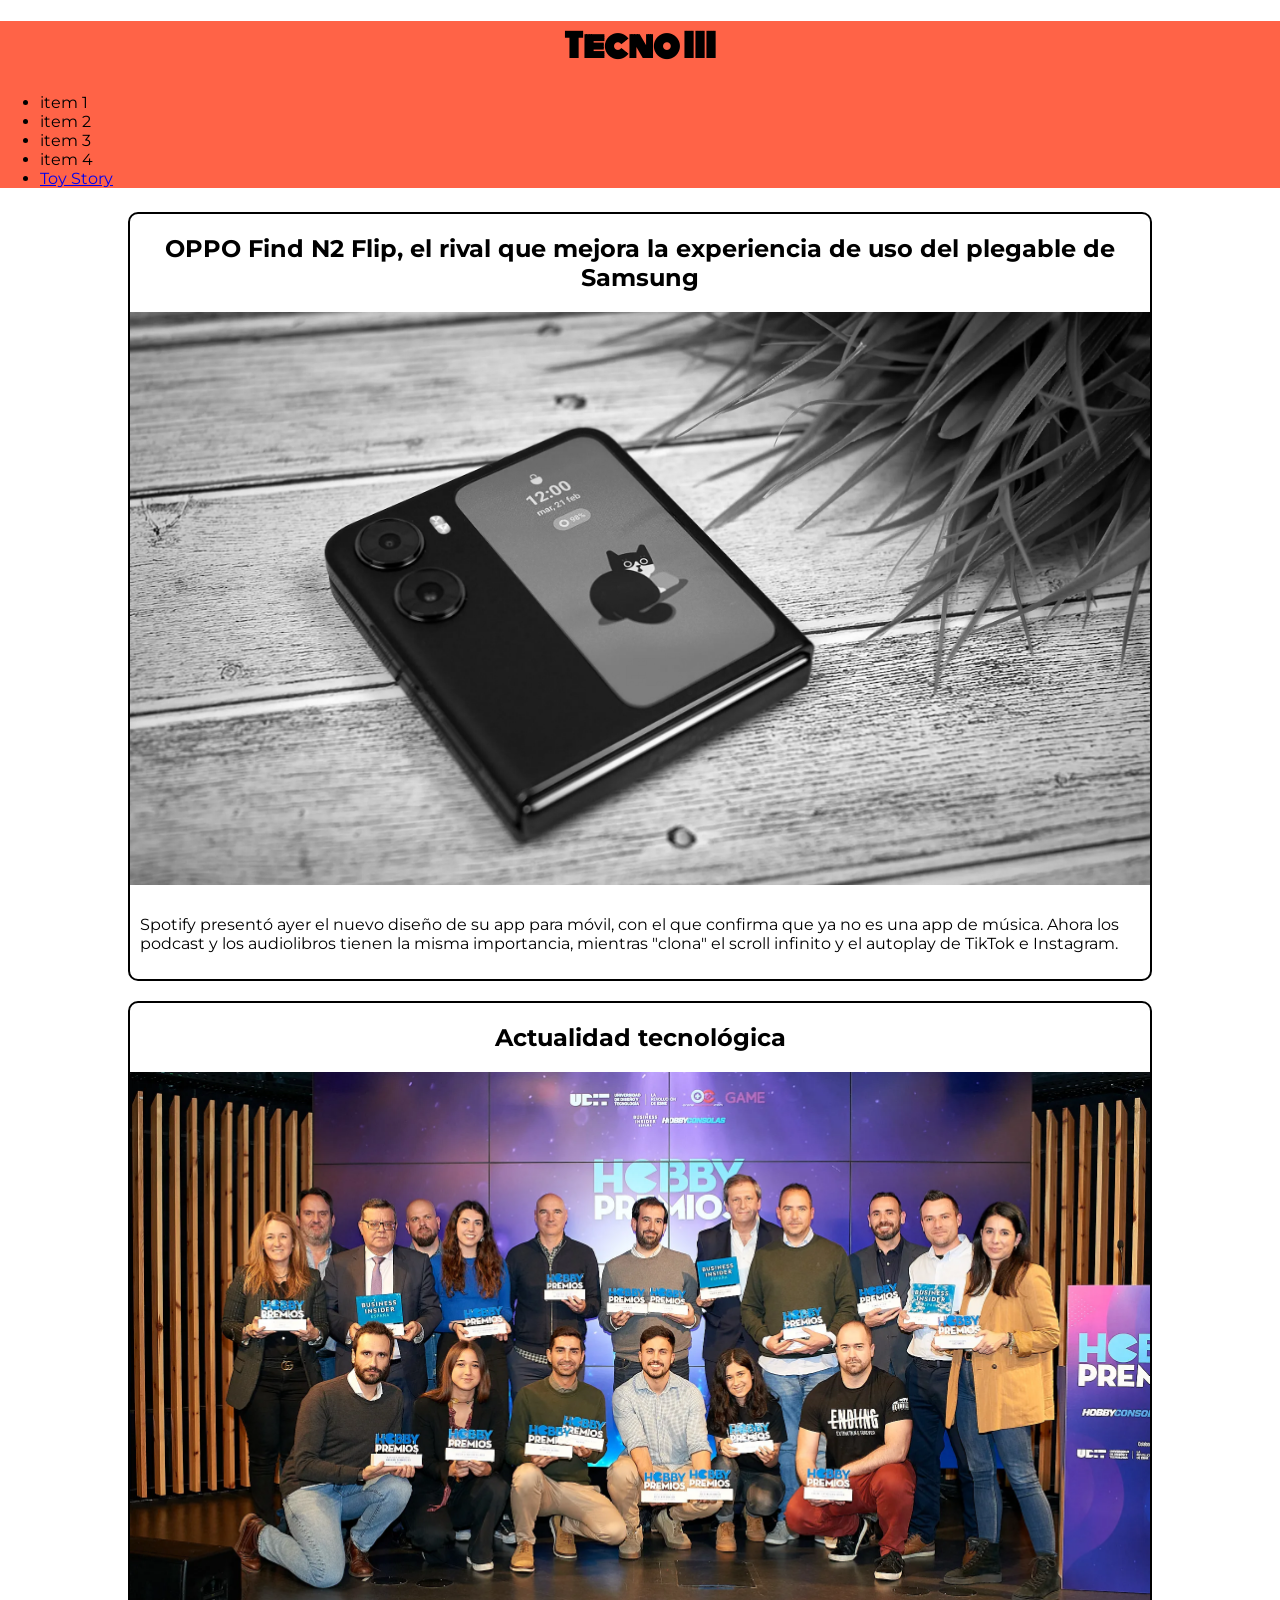
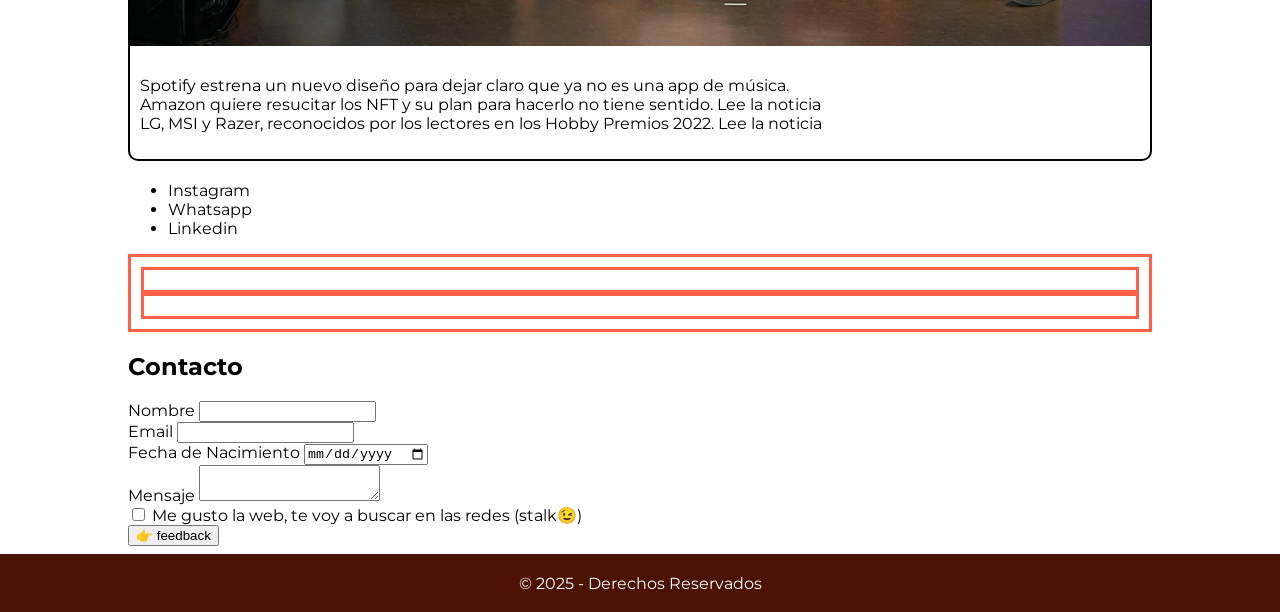
==== index.html @ 2f442994 "subida de primeros documentos" ====
<!DOCTYPE html>
<html lang="es">
<head>
    <meta charset="UTF-8">
    <meta name="viewport" content="width=device-width, initial-scale=1.0">
    <title>Pruebas en HTML/CSS</title>
    
    <link rel="stylesheet" href="css/styles.css">
    
    <!-- Favicon -->
    <link rel="shortcut icon" href="img/favicon.png">

</head>
<body>
    
    <header class="header">
        <div class="logo">
            <h1>Tecno III</h1>
        </div>
        <nav class="navBar">
            <ul>
                <li>item 1</li>
                <li>item 2</li>
                <li>item 3</li>
                <li>item 4</li>
                <li><a href="toystory.html">Toy Story</a></li>
            </ul>
        </nav>
    </header>

    <section id="mainContent">

        <div class="newsContent">
            <div class="news">
                <div class="news-title">
                    <h2>OPPO Find N2 Flip, el rival que mejora la experiencia de uso del plegable de Samsung</h2>
                </div>
                <div class="news-image">
                    <img id="img1" src="img/news1.jpg" alt="">
                </div>
                <div class="news-text">
                    <p>
                        Spotify presentó ayer el nuevo diseño de su app para móvil, con el que confirma que ya no es una app de música. Ahora los podcast y los audiolibros tienen la misma importancia, mientras "clona" el scroll infinito y el autoplay de TikTok e Instagram.
                    </p>
                </div>
            </div>
            <div class="news">
                <div class="news-title">
                    <h2>Actualidad tecnológica</h2>
                </div>
                <div class="news-image">
                    <img src="img/news2.jpg" alt="">
                </div>
                <div class="news-text">
                    <p>
                        Spotify estrena un nuevo diseño para dejar claro que ya no es una app de música. <br> Amazon quiere resucitar los NFT y su plan para hacerlo no tiene sentido. Lee la noticia <br>LG, MSI y Razer, reconocidos por los lectores en los Hobby Premios 2022. Lee la noticia
                    </p>
                </div>
            </div>
        </div>        
    

    <section id="contacto">
        <div class="datos">

            <!-- ul.nombre>li*4>a -->
            <ul>
                <li><a href=""></a>Instagram</li>
                <li><a href=""></a>Whatsapp</li>
                <li><a href=""></a>Linkedin</li>
            </ul>
        </div>
    </section>

    <section id="pruebas">
        <div class="padre">
            <div class="hijos"></div>
            <div class="hijos"></div>
        </div>
    </section>

    <section id="formContacto">
        <h2>Contacto</h2>

        <form action="mailto:mail@mail.com" method="POST">
            
            <div>
                <label>
                    Nombre
                    <input type="text" name="nombre" required>
                </label>
            </div>
            
            <div>
                <label>
                    Email
                    <input type="email" name="email" required>
                </label>
            </div>
            
            <div>
                <label>
                    Fecha de Nacimiento
                    <input type="date" name="fechanac" required>
                </label>
            </div>

            <div>
                <label>
                    Mensaje
                    <textarea name="mensaje" required></textarea>
                </label>
            </div>
            <div>
                <label>
                    <input type="checkbox" name="" value="si">
                    Me gusto la web, te voy a buscar en las redes (stalk😉)
                </label>
            </div>
            <div>
                <input type="submit" value="👉 feedback">
            </div>
            <!-- nombre, email, fecha nac, mensaje, feedback, enviar -->
            




        </form>


    </section>

</section>
    <footer id="footer">
        <div class="copyright">
            <span>
                &copy; 2025 - Derechos Reservados
            </span>
        </div>
    </footer>



</body>
</html>
---- css/styles.css ----
/* 
Sintaxis
lenguaje de estilos, que complementa a HTML
NO SE USA PARA EL CONTENIDO

Selector
nombre {
    propiedad:valor;
}

.clase{}
#id{}
etiqueta{}

*{}
@media 


*/
@import url('https://fonts.googleapis.com/css2?family=Monoton&family=Montserrat:ital,wght@0,100;0,400;0,700;0,900;1,400;1,700;1,900&display=swap');

html{
    font-family: 'Montserrat';
}
body{
    padding:0;
    margin: 0;
}

.header{
    background-color: tomato;
}
.logo>h1{
    /* font-weight: 400; */
    font-size: 32px;
    font-family: 'Monoton';
    text-align: center;
    /* margin-top:0; */
}
#mainContent{
    width: 80%;
    margin: 0 auto;
    padding: 0.5em;
}

#img1{
    filter:grayscale(1);
}

.news-image>img{
    width: 100%;
}
.news-title>h2{
    text-align: center;
}
.news{
    border:2px solid black;
    border-radius: 10px;
    margin-bottom: 20px;
}.news-text>p{
    padding: 10px;
}


/* pruebas */

.madre{width: 60%;}
.hijos{}
.padre,.hijos{border:3px solid tomato; padding:10px;}

#footer{
    padding: 20px;
    background-color: rgb(76, 18, 3);
    text-align: center;
    color:white;}
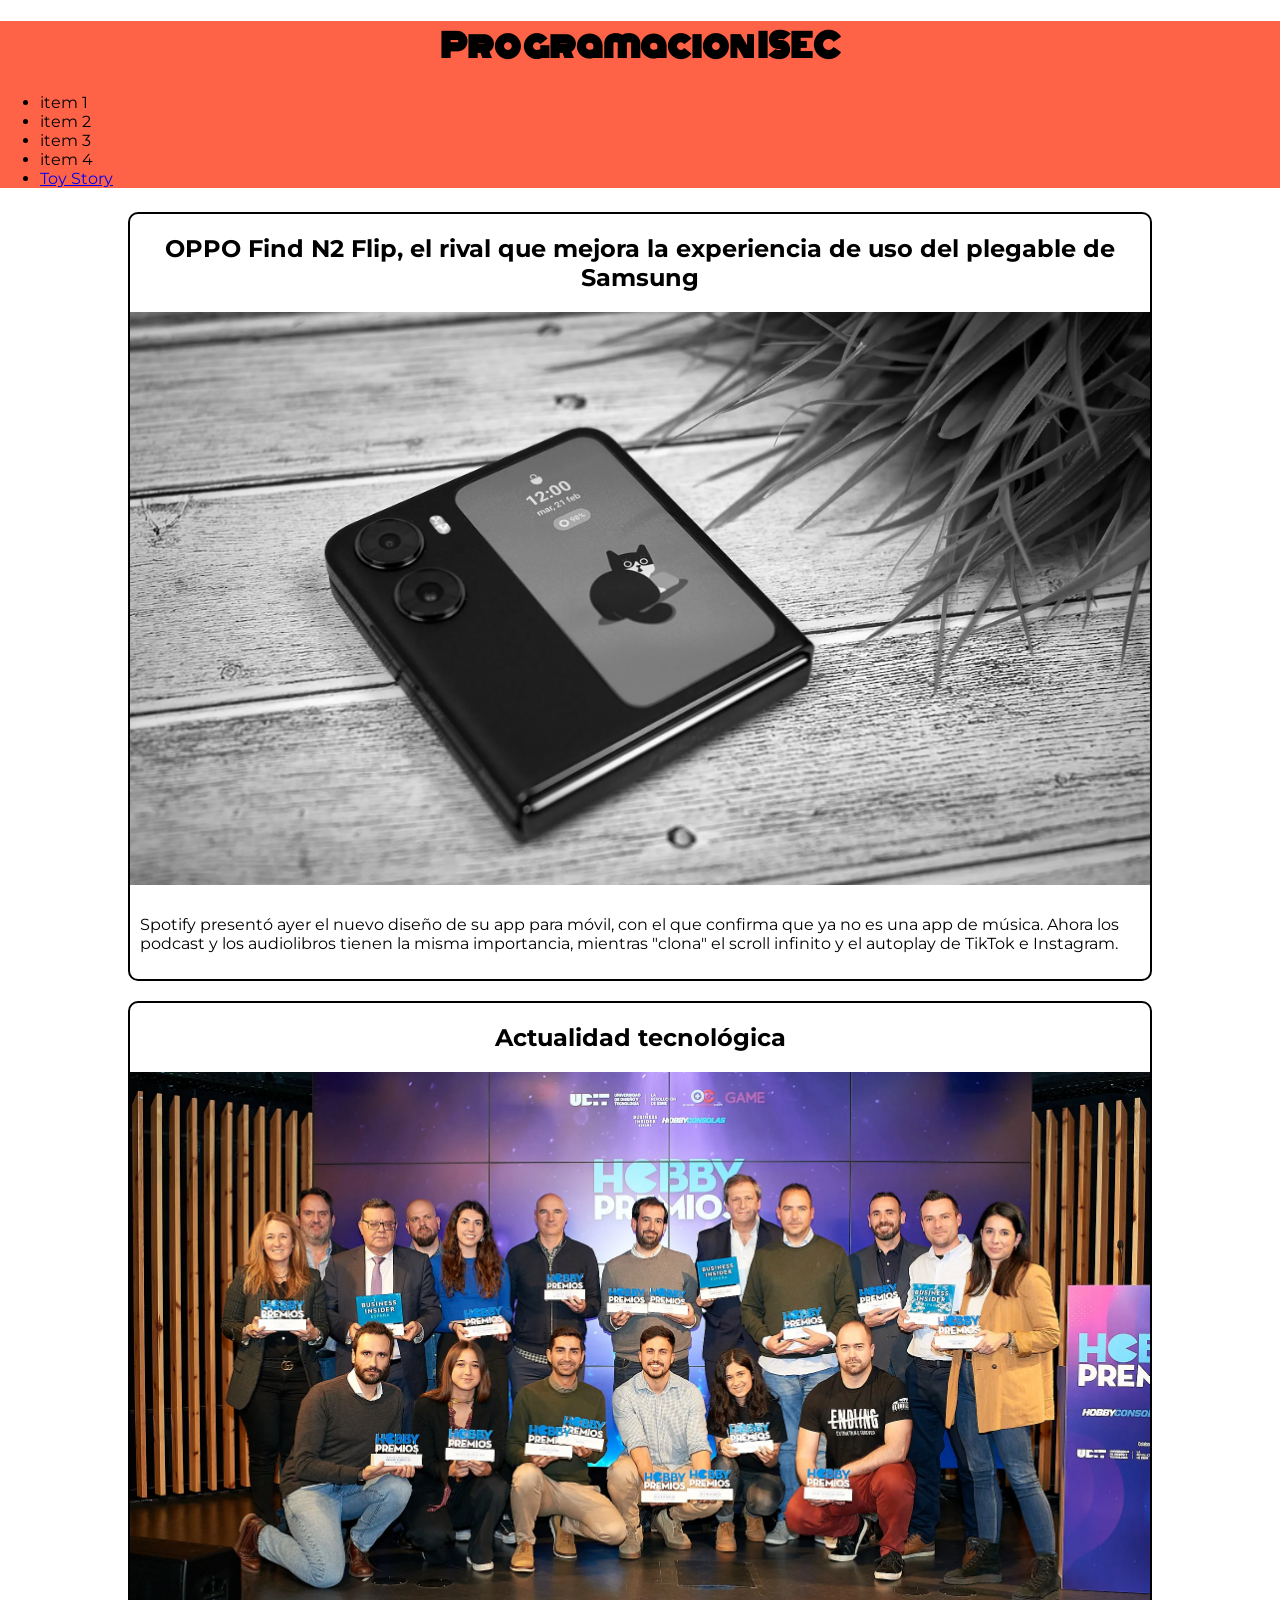
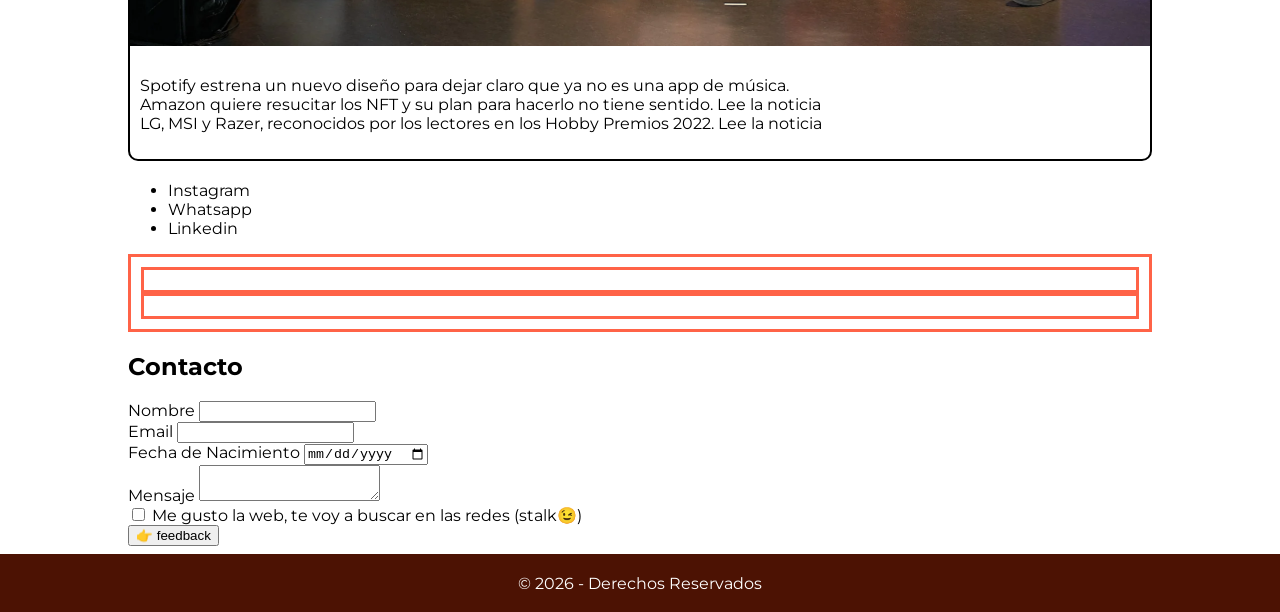
==== commit e38a828e: "Update index.html" ====
--- a/index.html
+++ b/index.html
@@ -3,7 +3,7 @@
 <head>
     <meta charset="UTF-8">
     <meta name="viewport" content="width=device-width, initial-scale=1.0">
-    <title>Pruebas en HTML/CSS</title>
+    <title>Sitio ISEC</title>
     
     <link rel="stylesheet" href="css/styles.css">
     
@@ -15,7 +15,7 @@
     
     <header class="header">
         <div class="logo">
-            <h1>Tecno III</h1>
+            <h1>Programacion ISEC</h1>
         </div>
         <nav class="navBar">
             <ul>
@@ -135,7 +135,7 @@
     <footer id="footer">
         <div class="copyright">
             <span>
-                &copy; 2025 - Derechos Reservados
+                &copy; 2026 - Derechos Reservados
             </span>
         </div>
     </footer>
